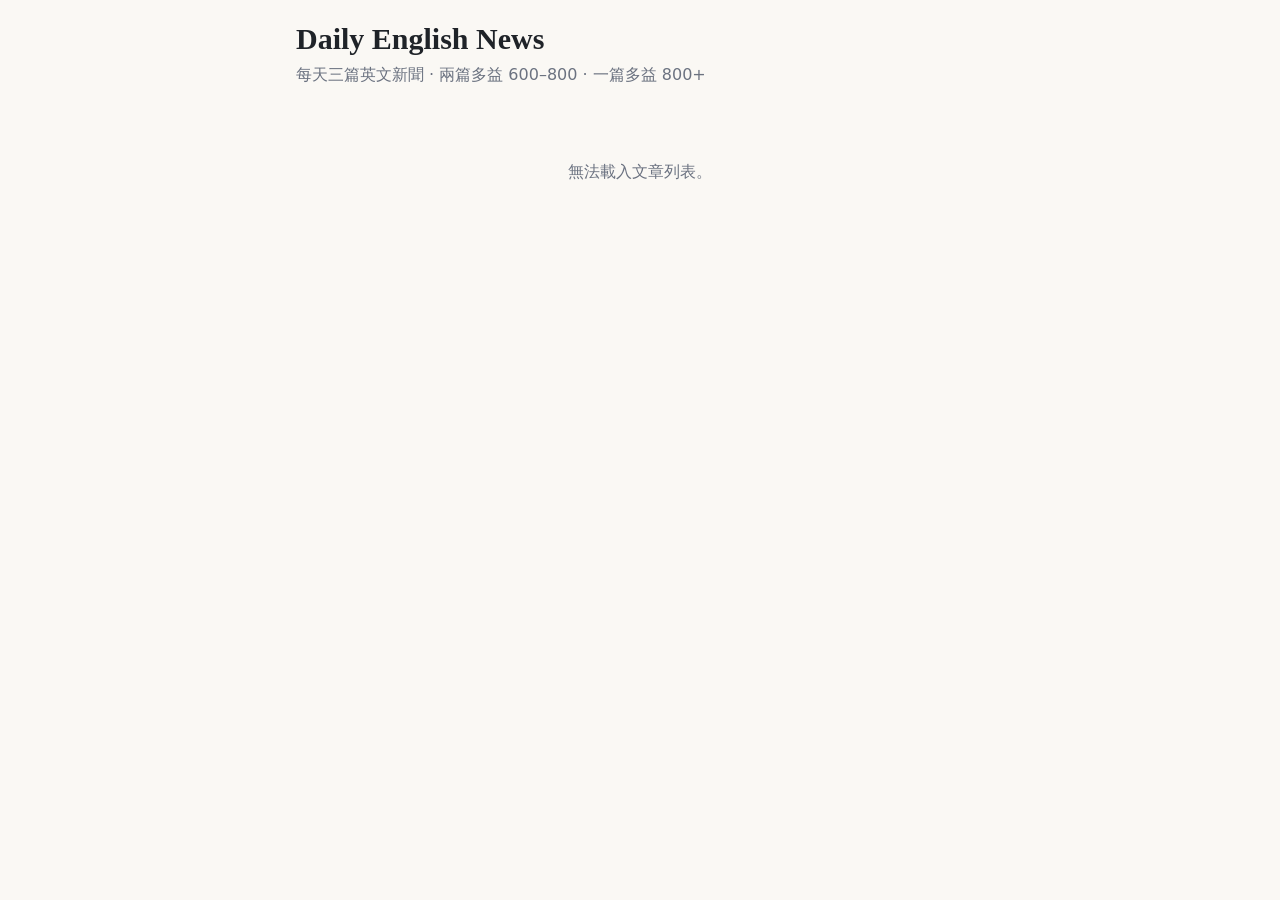
==== index.html @ 2639af53 "Add Daily English News site Static site that renders daily articles from JSON files in data/, plus t" ====
<!doctype html>
<html lang="en">
<head>
<meta charset="utf-8">
<meta name="viewport" content="width=device-width, initial-scale=1">
<title>Daily English News</title>
<link rel="stylesheet" href="style.css">
</head>
<body>
<div class="wrap">
  <h1 class="site-title">Daily English News</h1>
  <p class="site-sub">每天三篇英文新聞 · 兩篇多益 600–800 · 一篇多益 800+</p>
  <main id="main"><p class="empty">Loading…</p></main>
</div>
<script src="app.js"></script>
<script>renderIndex();</script>
</body>
</html>
---- style.css ----
:root {
  --bg: #faf8f4;
  --surface: #ffffff;
  --text: #1f2328;
  --muted: #6b7280;
  --line: #e5e1d8;
  --accent: #1d4ed8;
  --mark: #fff3bf;
  --mark-line: #e0a800;
  --lv-mid: #1d4ed8;
  --lv-mid-bg: #e0e9ff;
  --lv-high: #b45309;
  --lv-high-bg: #fdecd2;
}
@media (prefers-color-scheme: dark) {
  :root {
    --bg: #15171a;
    --surface: #1e2125;
    --text: #e6e6e3;
    --muted: #9aa0a6;
    --line: #30343a;
    --accent: #8ab4f8;
    --mark: #4a3f12;
    --mark-line: #d6a51c;
    --lv-mid: #a9c4ff;
    --lv-mid-bg: #1f2c4d;
    --lv-high: #f5c07a;
    --lv-high-bg: #45300f;
  }
}

* { box-sizing: border-box; }
html { -webkit-text-size-adjust: 100%; }
body {
  margin: 0;
  background: var(--bg);
  color: var(--text);
  font-family: system-ui, -apple-system, "Segoe UI", "Noto Sans TC", sans-serif;
  line-height: 1.6;
}
a { color: var(--accent); }

.wrap { max-width: 720px; margin: 0 auto; padding: 20px 16px 64px; }

.topbar {
  display: flex; justify-content: space-between; align-items: center;
  font-size: 14px; color: var(--muted); margin-bottom: 28px;
}
.topbar a { text-decoration: none; font-weight: 600; }

.badge {
  display: inline-block; padding: 2px 10px; border-radius: 999px;
  font-size: 13px; font-weight: 600; white-space: nowrap;
}
.badge.mid { color: var(--lv-mid); background: var(--lv-mid-bg); }
.badge.high { color: var(--lv-high); background: var(--lv-high-bg); }

/* Article page */
.meta { display: flex; flex-wrap: wrap; gap: 8px 12px; align-items: center; font-size: 14px; color: var(--muted); }
h1 {
  font-family: Georgia, "Times New Roman", serif;
  font-size: clamp(26px, 6vw, 36px); line-height: 1.25; margin: 14px 0 24px;
  text-wrap: balance;
}
.body p {
  font-family: Georgia, "Times New Roman", serif;
  font-size: 19px; line-height: 1.8; margin: 0 0 1.2em;
}
.vw {
  font: inherit; color: inherit; background: var(--mark);
  border: 0; border-bottom: 2px solid var(--mark-line);
  padding: 0 2px; margin: 0; border-radius: 3px 3px 0 0; cursor: pointer;
}
.vw:focus-visible { outline: 2px solid var(--accent); outline-offset: 2px; }
.hint { font-size: 14px; color: var(--muted); margin: -8px 0 24px; }

.pop {
  position: absolute; z-index: 10; max-width: min(300px, calc(100vw - 32px));
  background: var(--text); color: var(--bg);
  padding: 8px 12px; border-radius: 8px; font-size: 16px; line-height: 1.4;
  box-shadow: 0 6px 20px rgba(0, 0, 0, 0.25);
}
.pop[hidden] { display: none; }
.pop .w { font-weight: 700; }
.pop .p { opacity: 0.7; font-size: 14px; margin-left: 4px; }
.pop .z { display: block; margin-top: 2px; }

.sources { font-size: 14px; color: var(--muted); margin: 28px 0; padding-top: 16px; border-top: 1px solid var(--line); }

h2 { font-size: 20px; margin: 40px 0 12px; }
.vocab { list-style: none; margin: 0; padding: 0; }
.vocab li {
  background: var(--surface); border: 1px solid var(--line);
  border-radius: 10px; padding: 12px 14px; margin-bottom: 10px;
}
.vocab .head { display: flex; flex-wrap: wrap; align-items: baseline; gap: 4px 10px; }
.vocab .w { font-size: 18px; font-weight: 700; }
.vocab .p { color: var(--muted); font-size: 14px; }
.vocab .z { font-size: 17px; }
.vocab .e { margin: 6px 0 0; color: var(--muted); font-size: 15px; font-style: italic; }

.pager { display: flex; justify-content: space-between; gap: 12px; margin-top: 40px; font-size: 15px; }
.pager a { text-decoration: none; font-weight: 600; }

/* Home page */
.site-title { font-family: Georgia, serif; font-size: 30px; margin: 0 0 4px; }
.site-sub { color: var(--muted); margin: 0 0 32px; }
.day { margin-bottom: 32px; }
.day h2 { font-size: 15px; color: var(--muted); font-weight: 600; margin: 0 0 10px; letter-spacing: 0.02em; }
.card {
  display: block; text-decoration: none; color: var(--text);
  background: var(--surface); border: 1px solid var(--line);
  border-radius: 12px; padding: 14px 16px; margin-bottom: 10px;
}
.card:hover { border-color: var(--accent); }
.card .t { display: block; font-family: Georgia, serif; font-size: 19px; line-height: 1.35; margin-top: 8px; }
.card .c { font-size: 13px; color: var(--muted); margin-left: 8px; }
.empty { color: var(--muted); padding: 40px 0; text-align: center; }
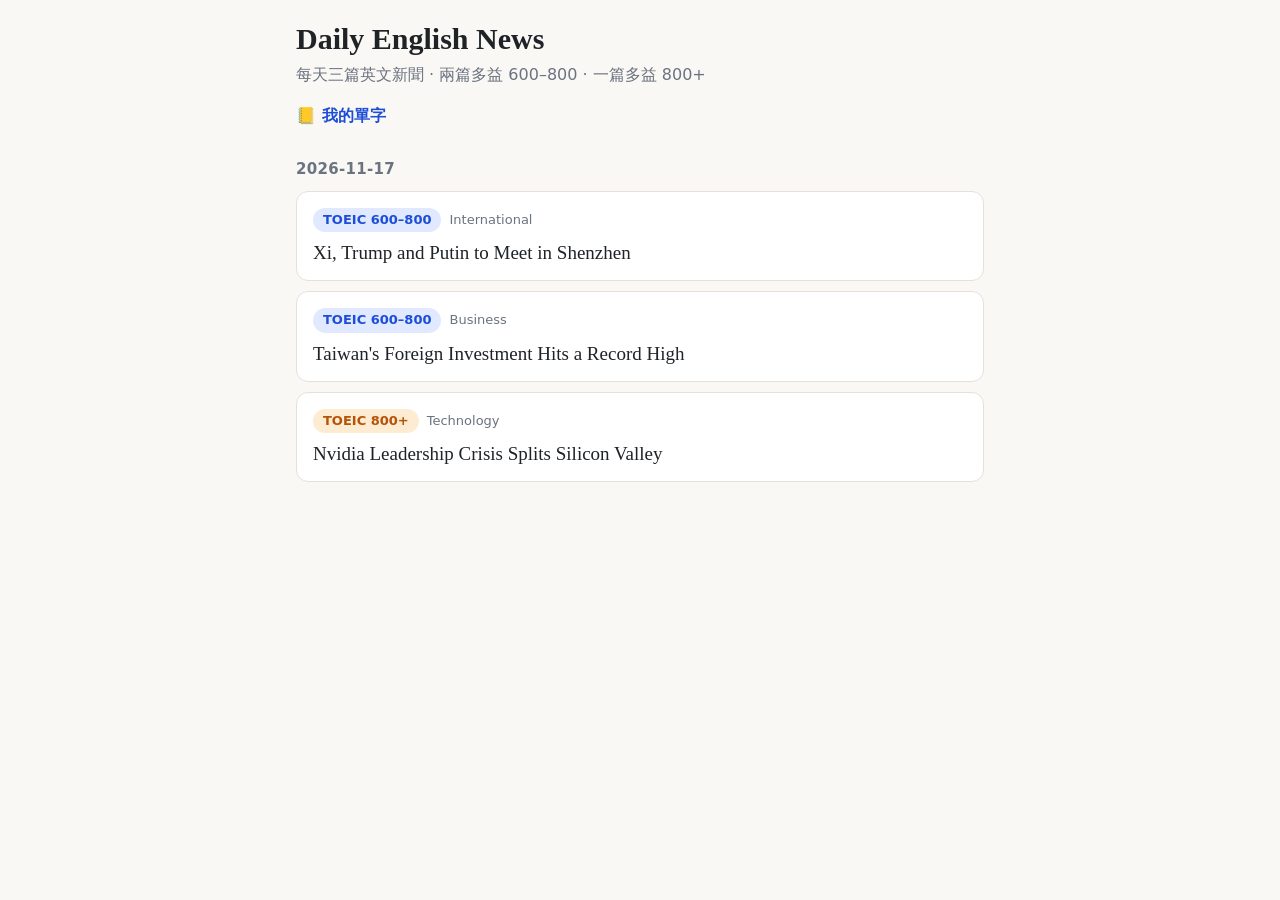
==== commit 38196926: "Add paragraph translations and a marked-word notebook Articles can carry a Chinese translation per p" ====
--- a/index.html
+++ b/index.html
@@ -10,6 +10,7 @@
 <div class="wrap">
   <h1 class="site-title">Daily English News</h1>
   <p class="site-sub">每天三篇英文新聞 · 兩篇多益 600–800 · 一篇多益 800+</p>
+  <p class="navline"><a href="words.html">📒 我的單字</a></p>
   <main id="main"><p class="empty">Loading…</p></main>
 </div>
 <script src="app.js"></script>
--- a/style.css
+++ b/style.css
@@ -11,6 +11,9 @@
   --lv-mid-bg: #e0e9ff;
   --lv-high: #b45309;
   --lv-high-bg: #fdecd2;
+  --rv: #dcf5e3;
+  --rv-line: #2f9e57;
+  --danger: #b42318;
 }
 @media (prefers-color-scheme: dark) {
   :root {
@@ -26,6 +29,9 @@
     --lv-mid-bg: #1f2c4d;
     --lv-high: #f5c07a;
     --lv-high-bg: #45300f;
+    --rv: #15402a;
+    --rv-line: #4cc27a;
+    --danger: #f97066;
   }
 }
 
@@ -72,6 +78,96 @@
   padding: 0 2px; margin: 0; border-radius: 3px 3px 0 0; cursor: pointer;
 }
 .vw:focus-visible { outline: 2px solid var(--accent); outline-offset: 2px; }
+.vw { -webkit-user-select: text; user-select: text; -webkit-touch-callout: default; }
+.vw.rv { background: var(--rv); border-bottom-color: var(--rv-line); }
+
+.para { margin-bottom: 1.4em; }
+.body .para p.en { margin-bottom: 0.3em; }
+.tbtn {
+  font: inherit; font-size: 14px; color: var(--accent); background: none;
+  border: 0; padding: 4px 0; cursor: pointer;
+}
+.body p.zh {
+  font-family: system-ui, -apple-system, "Segoe UI", "Noto Sans TC", sans-serif;
+  font-size: 17px; line-height: 1.8; margin: 6px 0 0;
+  padding: 10px 14px; border-left: 3px solid var(--line);
+  background: var(--surface); border-radius: 0 8px 8px 0;
+}
+.body p.zh[hidden] { display: none; }
+
+.topbar-right { display: flex; gap: 14px; align-items: center; }
+.navline { margin: -16px 0 28px; font-weight: 600; }
+.navline a { text-decoration: none; }
+
+.pop-line { display: flex; align-items: baseline; }
+.pop-mark {
+  display: block; margin-top: 8px; width: 100%;
+  font: inherit; font-size: 15px; font-weight: 600;
+  color: var(--text); background: var(--bg); border: 0; border-radius: 6px; padding: 6px 10px; cursor: pointer;
+}
+.pop-note { display: block; margin-top: 6px; font-size: 14px; opacity: 0.8; }
+
+.markbar {
+  position: fixed; z-index: 20; left: 50%; transform: translateX(-50%);
+  bottom: calc(20px + env(safe-area-inset-bottom));
+  max-width: calc(100vw - 32px); overflow: hidden; text-overflow: ellipsis; white-space: nowrap;
+  font: inherit; font-size: 17px; font-weight: 700;
+  color: #fff; background: var(--accent); border: 0; border-radius: 999px;
+  padding: 12px 22px; box-shadow: 0 8px 24px rgba(0, 0, 0, 0.3); cursor: pointer;
+}
+.markbar[hidden] { display: none; }
+
+.toast {
+  position: fixed; z-index: 30; left: 50%; transform: translateX(-50%);
+  bottom: calc(84px + env(safe-area-inset-bottom));
+  max-width: calc(100vw - 32px);
+  background: var(--text); color: var(--bg); border-radius: 10px;
+  padding: 10px 16px; font-size: 15px; box-shadow: 0 6px 20px rgba(0, 0, 0, 0.25);
+}
+.toast[hidden] { display: none; }
+
+.mini {
+  margin-left: auto; font: inherit; font-size: 13px; font-weight: 600;
+  color: var(--accent); background: none; border: 1px solid var(--line);
+  border-radius: 999px; padding: 2px 10px; cursor: pointer; white-space: nowrap;
+}
+.mini.danger { color: var(--danger); margin-left: 0; }
+.btn {
+  font: inherit; font-size: 15px; font-weight: 600; color: var(--text);
+  background: var(--surface); border: 1px solid var(--line); border-radius: 8px;
+  padding: 8px 16px; cursor: pointer;
+}
+.btn.primary { color: #fff; background: var(--accent); border-color: var(--accent); }
+
+.modal {
+  position: fixed; inset: 0; z-index: 40; background: rgba(0, 0, 0, 0.45);
+  display: flex; align-items: center; justify-content: center; padding: 16px;
+}
+.modal-box {
+  width: 100%; max-width: 420px; background: var(--surface); color: var(--text);
+  border-radius: 14px; padding: 20px; box-shadow: 0 12px 40px rgba(0, 0, 0, 0.3);
+}
+.modal-title { margin: 0 0 8px; font-size: 20px; }
+.modal-box p { font-size: 15px; margin: 0 0 12px; }
+.modal-input {
+  width: 100%; font: inherit; font-size: 16px; padding: 10px 12px;
+  border: 1px solid var(--line); border-radius: 8px; background: var(--bg); color: var(--text);
+}
+.modal-status { color: var(--danger); min-height: 1.2em; margin-top: 8px !important; }
+.modal-actions { display: flex; justify-content: flex-end; gap: 10px; }
+
+.vocab.review li { border-color: var(--rv-line); }
+.vocab .z.pending { color: var(--muted); font-size: 15px; }
+.word-foot {
+  display: flex; flex-wrap: wrap; gap: 6px 12px; align-items: center;
+  margin-top: 8px; font-size: 13px; color: var(--muted);
+}
+.word-foot a { font-weight: 600; text-decoration: none; }
+.summary { color: var(--muted); margin: 0 0 16px; }
+.token-box {
+  display: flex; flex-wrap: wrap; gap: 10px; align-items: center; justify-content: space-between;
+  margin-top: 40px; padding-top: 16px; border-top: 1px solid var(--line); font-size: 14px; color: var(--muted);
+}
 .hint { font-size: 14px; color: var(--muted); margin: -8px 0 24px; }
 
 .pop {
